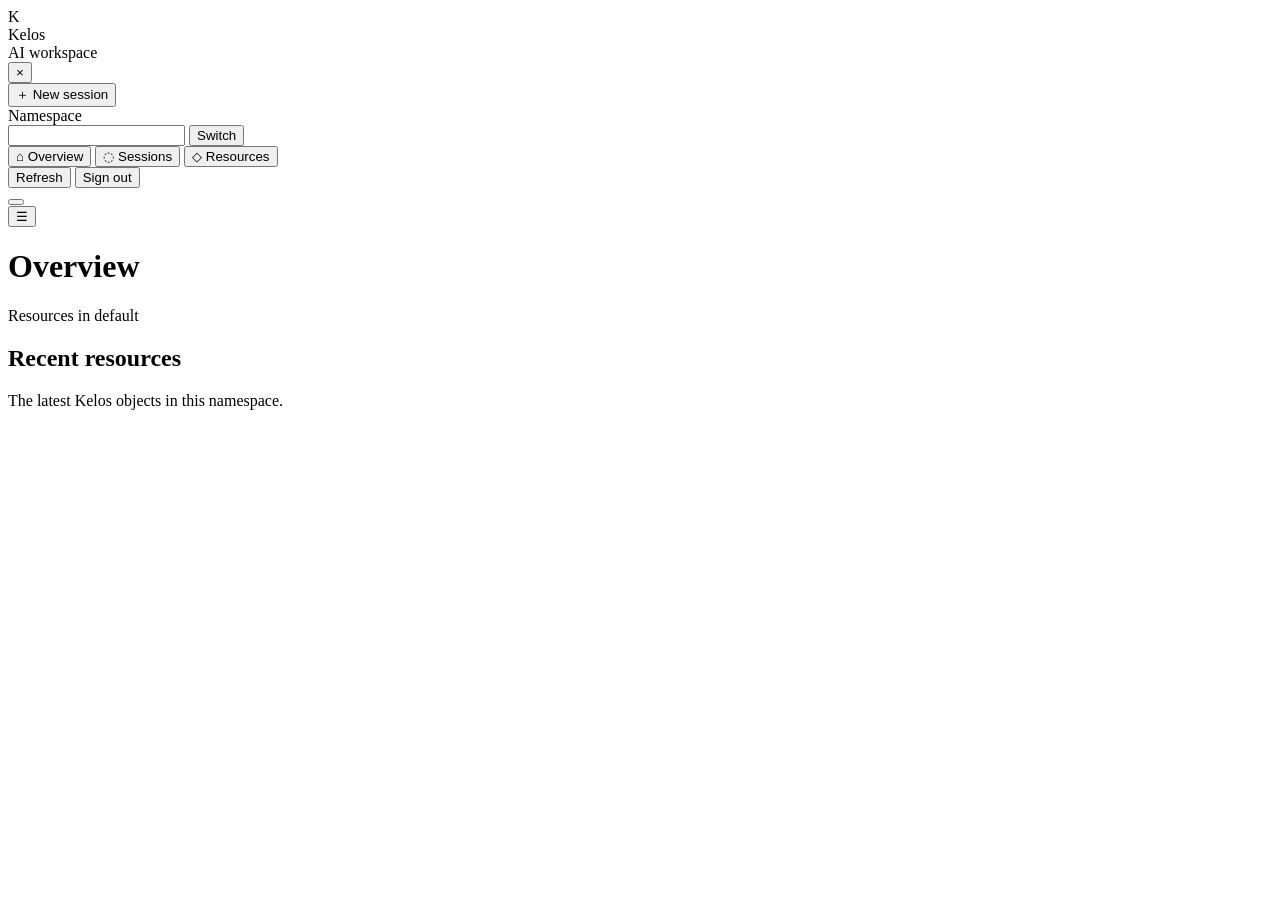
==== internal/consoleserver/web/index.html @ a37d00bb "Make console sidebar controls scrollable" ====
<!doctype html>
<html lang="en">
<head>
  <meta charset="utf-8">
  <meta name="viewport" content="width=device-width, initial-scale=1, viewport-fit=cover, interactive-widget=resizes-content">
  <meta name="color-scheme" content="light dark">
  <title>Kelos Console</title>
  <link rel="stylesheet" href="/assets/styles.css">
</head>
<body>
  <div class="app-shell">
    <aside class="sidebar" id="sidebar">
      <div class="brand-row">
        <div class="brand-mark" aria-hidden="true">K</div>
        <div>
          <div class="brand">Kelos</div>
          <div class="brand-subtitle">AI workspace</div>
        </div>
        <button class="icon-button mobile-only" id="close-sidebar" aria-label="Close navigation">×</button>
      </div>
      <div class="sidebar-scroll">
        <button class="new-session-button" id="new-session" type="button">
          <span aria-hidden="true">＋</span> New session
        </button>
        <form class="namespace-form" id="namespace-form">
          <label for="active-namespace">Namespace</label>
          <div>
            <input id="active-namespace" required autocomplete="off" aria-label="Active namespace">
            <button type="submit">Switch</button>
          </div>
        </form>
        <nav class="console-nav" aria-label="Console">
          <button id="console-overview" type="button" aria-current="page"><span aria-hidden="true">⌂</span> Overview</button>
          <button id="console-sessions" type="button"><span aria-hidden="true">◌</span> Sessions</button>
          <button id="console-resources" type="button"><span aria-hidden="true">◇</span> Resources</button>
        </nav>
        <div class="session-sidebar" id="session-sidebar" hidden>
          <div class="session-sidebar-header">
            <div class="sidebar-label">Conversations</div>
          </div>
          <div class="session-list" id="session-list" aria-live="polite"></div>
        </div>
      </div>
      <div class="sidebar-footer">
        <button class="quiet-button" id="refresh-console">Refresh</button>
        <button class="quiet-button" id="logout">Sign out</button>
      </div>
    </aside>
    <button class="sidebar-scrim" id="sidebar-scrim" type="button" aria-label="Close navigation" tabindex="-1"></button>

    <main class="console-page" id="overview-view">
      <header class="console-page-header">
        <button class="icon-button mobile-only open-sidebar-button" type="button" aria-label="Open navigation" aria-controls="sidebar" aria-expanded="false">☰</button>
        <div>
          <h1>Overview</h1>
          <p>Resources in <span class="console-namespace">default</span></p>
        </div>
      </header>
      <section class="console-page-body">
        <div class="resource-summary-grid" id="resource-summary-grid" aria-live="polite"></div>
        <section class="console-section">
          <div class="console-section-heading">
            <div>
              <h2>Recent resources</h2>
              <p>The latest Kelos objects in this namespace.</p>
            </div>
          </div>
          <div class="resource-table-wrap" id="recent-resources"></div>
        </section>
      </section>
    </main>

    <main class="console-page" id="resources-view" hidden>
      <header class="console-page-header">
        <button class="icon-button mobile-only open-sidebar-button" type="button" aria-label="Open navigation" aria-controls="sidebar" aria-expanded="false">☰</button>
        <div>
          <h1>Resources</h1>
          <p>Inspect Kelos manifests in <span class="console-namespace">default</span></p>
        </div>
      </header>
      <section class="console-page-body">
        <div class="mode-switch resource-view-tabs" role="tablist" aria-label="Resource view">
          <button id="resource-diagram-tab" type="button" role="tab" aria-selected="true" aria-controls="resource-diagram-panel">Relationships</button>
          <button id="resource-inventory-tab" type="button" role="tab" aria-selected="false" aria-controls="resource-inventory-panel" tabindex="-1">Inventory</button>
        </div>
        <section class="resource-diagram-panel" id="resource-diagram-panel" role="tabpanel" aria-labelledby="resource-diagram-tab">
          <div class="resource-diagram-heading">
            <div>
              <h2>Resource relationships</h2>
              <p>Follow the resources connected to one object.</p>
            </div>
            <label class="resource-relationship-focus" for="resource-relationship-focus">
              <span>Focus resource</span>
              <select id="resource-relationship-focus"></select>
            </label>
          </div>
          <div class="resource-diagram" id="resource-diagram" aria-live="polite"></div>
          <div class="resource-relationship-legend">
            <span><i></i> Explicit reference</span>
            <span><i data-inferred="true"></i> Selector or label match</span>
          </div>
        </section>
        <section id="resource-inventory-panel" role="tabpanel" aria-labelledby="resource-inventory-tab" hidden>
          <label class="resource-mobile-kind" for="resource-kind">
            <span>Resource type</span>
            <select id="resource-kind"></select>
          </label>
          <div class="resource-browser">
            <aside class="resource-type-panel" aria-label="Resource types">
              <div class="resource-type-panel-heading">
                <span>Resource types</span>
                <span id="resource-total-count">0</span>
              </div>
              <nav class="resource-type-list" id="resource-type-list"></nav>
            </aside>
            <section class="resource-inventory" aria-labelledby="resource-list-title">
              <div class="resource-inventory-heading">
                <div>
                  <div class="resource-inventory-title-row">
                    <h2 id="resource-list-title">All resources</h2>
                    <span id="resource-list-count">0</span>
                  </div>
                  <p id="resource-list-summary">Every Kelos object in this namespace.</p>
                </div>
                <label class="resource-search" for="resource-search">
                  <span>Search resources</span>
                  <input id="resource-search" type="search" placeholder="Name, kind, or status" autocomplete="off">
                </label>
              </div>
              <div class="resource-table-wrap" id="resource-list" aria-live="polite"></div>
            </section>
          </div>
        </section>
      </section>
    </main>

    <main class="conversation" id="sessions-view" hidden>
      <header class="conversation-header">
        <button class="icon-button mobile-only open-sidebar-button" id="open-sidebar" aria-label="Open navigation" aria-controls="sidebar" aria-expanded="false">☰</button>
        <div class="session-heading">
          <div class="session-title-row">
            <div class="session-title" id="session-title">Choose a session</div>
            <button class="session-display-name-button" id="session-display-name" type="button" disabled hidden>Rename</button>
          </div>
          <div class="session-meta" id="session-meta">Select an existing conversation or create one.</div>
          <form class="session-section-control" id="session-section-form" hidden>
            <label for="session-section-choice">Section</label>
            <select id="session-section-choice" aria-label="Section" disabled>
              <optgroup label="Actions">
                <option value="">Choose section</option>
                <option value="" data-create-section="true">＋ Create new section…</option>
              </optgroup>
            </select>
            <input id="session-section-choice-custom" maxlength="64" placeholder="New section name" aria-label="New section name" autocomplete="off" hidden>
            <button id="save-session-section" type="submit" hidden>Add</button>
            <button class="session-section-cancel" id="cancel-session-section" type="button" aria-label="Close section editor">×</button>
          </form>
        </div>
        <div class="header-actions">
          <div class="view-tabs" role="tablist" aria-label="Session view">
            <button id="conversation-tab" type="button" role="tab" aria-selected="true" aria-controls="messages" tabindex="0" disabled>Conversation</button>
            <button id="changes-tab" type="button" role="tab" aria-selected="false" aria-controls="changes-view" tabindex="-1" disabled>Changes <span id="changes-count">0</span></button>
          </div>
          <span class="connection-pill" id="connection-pill" data-state="idle"><span></span>Not connected</span>
          <button class="icon-button session-lifecycle-action" id="suspend-session" aria-label="Suspend session" title="Suspend session" disabled hidden>⏸</button>
          <button class="icon-button session-lifecycle-action" id="resume-session" aria-label="Resume session" title="Resume session" disabled hidden>▶</button>
          <button class="icon-button danger" id="reset-session" aria-label="Reset session" title="Reset session" disabled>↺</button>
          <button class="icon-button danger" id="delete-session" aria-label="Delete session" title="Delete session" disabled>⌫</button>
        </div>
      </header>

      <section class="messages" id="messages" role="tabpanel" aria-labelledby="conversation-tab" aria-live="polite">
        <div class="welcome" id="welcome">
          <div class="welcome-orbit"><span>K</span></div>
          <h1>What should we work on?</h1>
          <p>Start an agent session, keep the full thread, and continue the same conversation here or from your terminal.</p>
          <button class="primary-button" id="welcome-new">Create your first session</button>
        </div>
      </section>

      <section class="changes-view" id="changes-view" role="tabpanel" aria-labelledby="changes-tab" hidden>
        <header class="changes-header">
          <div>
            <h2>File changes</h2>
            <p id="changes-summary">No changed files</p>
          </div>
        </header>
        <div class="changes-list" id="changes-list" aria-live="polite">
          <div class="changes-empty">No file changes yet.</div>
        </div>
      </section>

      <footer class="composer-wrap">
        <div class="session-progress" id="session-progress" data-state="idle" role="status" aria-live="polite" hidden>
          <span class="session-progress-dot" aria-hidden="true">•</span>
          <span id="session-progress-label"></span>
          <span id="session-progress-elapsed" aria-hidden="true"></span>
        </div>
        <div class="pending-message" id="pending-message" aria-label="Pending message" aria-live="polite" hidden></div>
        <div class="pending-attachments" id="pending-attachments" aria-label="Files ready to attach" hidden></div>
        <form class="composer" id="composer">
          <input id="attachment-input" type="file" multiple hidden>
          <button class="attach-button" id="attach-files" type="button" aria-label="Attach files" title="Attach files" disabled>＋</button>
          <textarea id="message-input" rows="1" placeholder="Choose a ready session to start chatting" aria-label="Message" disabled></textarea>
          <button class="send-button" id="send-message" type="submit" aria-label="Send message" data-action="send" disabled>↑</button>
        </form>
        <div class="session-runtime-status" id="session-runtime-status" role="status" aria-live="polite" hidden></div>
        <div class="composer-hint" id="composer-hint">Enter to send · Shift+Enter for a new line · !COMMAND · /goal</div>
      </footer>
    </main>
  </div>

  <dialog class="session-dialog" id="session-dialog">
    <form method="dialog" id="session-form">
      <div class="dialog-header">
        <div>
          <h2>New session</h2>
          <p>Create one live agent conversation in its own Pod.</p>
        </div>
        <button class="icon-button close-dialog" type="button" aria-label="Close">×</button>
      </div>
      <div class="mode-switch" role="tablist" aria-label="Session creation mode">
        <button type="button" id="session-mode-form" role="tab" aria-selected="true">Form</button>
        <button type="button" id="session-mode-yaml" role="tab" aria-selected="false">YAML</button>
      </div>
      <div class="source-picker">
        <label for="session-source">Generate from Session <em>optional</em></label>
        <select name="sessionSource" id="session-source">
          <option value="">Start from scratch</option>
        </select>
        <small>Copies the full Session spec, but not metadata, conversation, or volume data.</small>
        <div class="source-status" id="session-source-status" role="status" hidden></div>
      </div>
      <fieldset class="mode-panel" id="session-form-fields">
        <div class="form-grid">
        <label>
          <span>Name</span>
          <input name="name" required pattern="[a-z0-9]([-a-z0-9]*[a-z0-9])?" placeholder="feature-review" autocomplete="off">
        </label>
        <label>
          <span>Namespace</span>
          <input name="namespace" required value="default" autocomplete="off" readonly>
        </label>
        <label>
          <span>Section <em>optional</em></span>
          <select name="section" id="session-section-select">
            <optgroup label="Actions">
              <option value="">No section (leave unsectioned)</option>
              <option value="" data-create-section="true">＋ Create new section…</option>
            </optgroup>
          </select>
          <input name="sectionCustom" id="session-section-custom" maxlength="64" placeholder="New section name" autocomplete="off" hidden>
          <small>Choose an existing section or create one once for future Sessions.</small>
        </label>
        <label>
          <span>Provider</span>
          <select name="provider">
            <option value="claude-code">Claude Code</option>
            <option value="codex">Codex</option>
            <option value="opencode">OpenCode</option>
          </select>
        </label>
        <label>
          <span>Credential type</span>
          <select name="credentialType" id="credential-type">
            <option value="api-key">API key</option>
            <option value="oauth">OAuth</option>
            <option value="none">No Secret injection</option>
          </select>
        </label>
        <label class="form-wide" id="secret-field">
          <span>Credential Secret</span>
          <select name="credentialChoice" id="credential-secret">
            <option value="">Choose a credential…</option>
            <option value="__custom__">Enter another Secret name…</option>
          </select>
          <input name="secretName" id="credential-secret-custom" placeholder="agent-credentials" autocomplete="off" hidden>
          <small>Previously used credentials are suggested without granting the Console server access to Secret contents.</small>
        </label>
        <label>
          <span>Workspace <em>optional</em></span>
          <select name="workspace" id="workspace-select">
            <option value="">No workspace</option>
            <option value="__custom__">Enter another Workspace name…</option>
          </select>
          <input name="workspaceCustom" id="workspace-custom" placeholder="my-repository" autocomplete="off" hidden>
        </label>
        <label>
          <span>Model <em>optional</em></span>
          <input name="model" placeholder="Provider default" autocomplete="off">
        </label>
        <label class="form-wide">
          <span>Initial branch <em>optional</em></span>
          <input name="initialBranch" id="session-initial-branch" placeholder="feature/issue-42" autocomplete="off">
          <small>Checks out an existing remote branch or creates it from the Workspace ref. Requires a Workspace.</small>
        </label>
        <label class="form-wide">
          <span>Initial prompt <em>optional</em></span>
          <textarea name="initialPrompt" id="session-initial-prompt" rows="4" placeholder="Describe the work to begin when the Session starts."></textarea>
          <small>Submitted when no conversation history exists. With emptyDir, Pod replacement loses history and may submit this prompt again; use a persistent volume to prevent replay.</small>
        </label>
        <div class="form-wide form-field">
          <span class="form-label">AgentConfigs <em>optional</em></span>
          <div class="option-picker">
            <select id="agent-config-select" aria-label="AgentConfig to add">
              <option value="">Add an AgentConfig…</option>
            </select>
            <button class="secondary-button compact" id="add-agent-config" type="button" disabled>Add</button>
          </div>
          <div class="selected-options" id="selected-agent-configs" aria-live="polite"></div>
          <small>Select one at a time. The displayed order is the application order.</small>
        </div>
          <div class="form-wide form-section">
            <label class="checkbox-field">
              <input type="checkbox" name="persistentVolume" id="volume-claim-enabled">
              <span>
                <strong>Persistent volume</strong>
                <small>Recommended outside development. Keeps the workspace and conversation history when the Session Pod is replaced.</small>
              </span>
            </label>
            <div class="nested-grid" id="volume-claim-fields" hidden>
              <label>
                <span>Storage request</span>
                <input name="storageRequest" value="10Gi" placeholder="10Gi" autocomplete="off">
              </label>
              <label>
                <span>Access mode</span>
                <select name="accessMode">
                  <option value="ReadWriteOnce">ReadWriteOnce</option>
                  <option value="ReadWriteOncePod">ReadWriteOncePod</option>
                  <option value="ReadWriteMany">ReadWriteMany</option>
                  <option value="ReadOnlyMany">ReadOnlyMany</option>
                </select>
              </label>
              <label class="form-wide">
                <span>StorageClass <em>optional</em></span>
                <input name="storageClassName" placeholder="Cluster default" autocomplete="off">
              </label>
            </div>
          </div>
        </div>
      </fieldset>
      <div class="mode-panel yaml-panel" id="session-yaml-panel" hidden>
        <label for="session-yaml">Session manifest</label>
        <textarea id="session-yaml" name="sessionYAML" rows="19" spellcheck="false" aria-describedby="session-yaml-help"></textarea>
        <small id="session-yaml-help">Apply one <code>kelos.dev/v1alpha2</code> Session in the active namespace.</small>
      </div>
      <div class="dialog-error" id="dialog-error" role="alert"></div>
      <div class="dialog-actions">
        <button class="secondary-button close-dialog" type="button">Cancel</button>
        <button class="primary-button" id="create-session" value="default">Create session</button>
      </div>
    </form>
  </dialog>

  <dialog class="session-dialog display-name-dialog" id="display-name-dialog" aria-labelledby="display-name-dialog-title" aria-describedby="display-name-dialog-description">
    <form id="display-name-form">
      <div class="dialog-header">
        <div>
          <h2 id="display-name-dialog-title">Rename Session</h2>
          <p id="display-name-dialog-description">Set a display name without changing the Kubernetes resource name.</p>
        </div>
        <button class="icon-button close-display-name-dialog" type="button" aria-label="Close">×</button>
      </div>
      <label class="section-field">
        <span>Display name</span>
        <input name="displayName" id="session-display-name-input" maxlength="64" autocomplete="off">
        <small>Leave blank to display the Kubernetes resource name.</small>
      </label>
      <div class="dialog-error" id="display-name-dialog-error" role="alert"></div>
      <div class="dialog-actions">
        <button class="secondary-button close-display-name-dialog" type="button">Cancel</button>
        <button class="primary-button" id="save-session-display-name">Save name</button>
      </div>
    </form>
  </dialog>

  <dialog class="session-dialog resource-detail-dialog" id="resource-detail-dialog" aria-labelledby="resource-detail-title">
    <div class="resource-detail-content">
      <div class="dialog-header">
        <div>
          <h2 id="resource-detail-title">Resource manifest</h2>
          <p id="resource-detail-subtitle"></p>
        </div>
        <button class="icon-button close-resource-detail" type="button" aria-label="Close">×</button>
      </div>
      <div class="mode-switch resource-detail-tabs" id="resource-detail-tabs" role="tablist" aria-label="Task details" hidden>
        <button id="resource-detail-logs-tab" type="button" role="tab" aria-selected="true" aria-controls="resource-detail-logs-panel">Logs</button>
        <button id="resource-detail-manifest-tab" type="button" role="tab" aria-selected="false" aria-controls="resource-detail-manifest-panel" tabindex="-1">Manifest</button>
      </div>
      <section class="resource-detail-panel resource-detail-logs-panel" id="resource-detail-logs-panel" role="tabpanel" aria-labelledby="resource-detail-logs-tab" hidden>
        <div class="resource-detail-log-toolbar">
          <span>Showing up to the latest 2,000 lines (2 MiB maximum).</span>
          <button class="quiet-button" id="refresh-resource-logs" type="button">Refresh</button>
        </div>
        <pre id="resource-detail-logs"></pre>
      </section>
      <section class="resource-detail-panel" id="resource-detail-manifest-panel" role="tabpanel" aria-labelledby="resource-detail-manifest-tab">
        <pre id="resource-detail-yaml"></pre>
      </section>
      <div class="dialog-actions">
        <button class="secondary-button close-resource-detail" type="button">Close</button>
      </div>
    </div>
  </dialog>

  <div class="session-actions-menu" id="session-actions-menu" role="menu" hidden>
    <button id="session-action-rename" type="button" role="menuitem">Rename</button>
    <button id="session-action-section" type="button" role="menuitem">Move to section…</button>
    <button id="session-action-lifecycle" type="button" role="menuitem">Suspend</button>
    <button id="session-action-reset" type="button" role="menuitem">Reset</button>
    <div class="session-actions-separator" role="separator"></div>
    <button class="danger" id="session-action-delete" type="button" role="menuitem">Delete</button>
  </div>

  <div class="toast" id="toast" role="status"></div>
  <script src="/assets/app.js" defer></script>
</body>
</html>
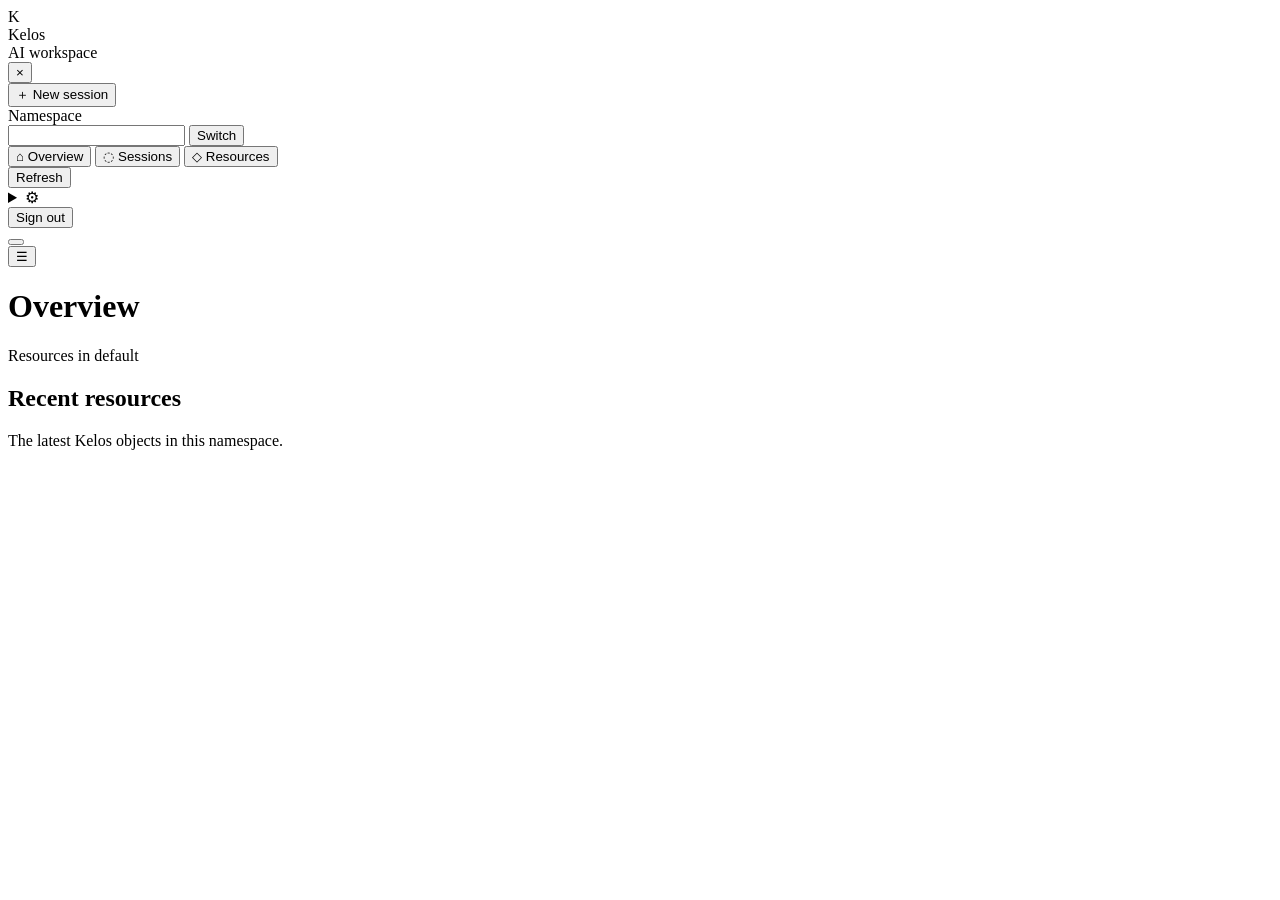
==== commit ec082a0f: "Add OIDC authentication and Kubernetes RBAC to Console" ====
--- a/internal/consoleserver/web/index.html
+++ b/internal/consoleserver/web/index.html
@@ -5,6 +5,8 @@
   <meta name="viewport" content="width=device-width, initial-scale=1, viewport-fit=cover, interactive-widget=resizes-content">
   <meta name="color-scheme" content="light dark">
   <title>Kelos Console</title>
+  <meta name="terminal-style-nonce" content="{{STYLE_NONCE}}">
+  <link rel="stylesheet" href="/assets/xterm.css">
   <link rel="stylesheet" href="/assets/styles.css">
 </head>
 <body>
@@ -18,10 +20,10 @@
         </div>
         <button class="icon-button mobile-only" id="close-sidebar" aria-label="Close navigation">×</button>
       </div>
+      <button class="new-session-button" id="new-session" type="button">
+        <span aria-hidden="true">＋</span> New session
+      </button>
       <div class="sidebar-scroll">
-        <button class="new-session-button" id="new-session" type="button">
-          <span aria-hidden="true">＋</span> New session
-        </button>
         <form class="namespace-form" id="namespace-form">
           <label for="active-namespace">Namespace</label>
           <div>
@@ -43,6 +45,19 @@
       </div>
       <div class="sidebar-footer">
         <button class="quiet-button" id="refresh-console">Refresh</button>
+        <details class="console-settings" id="console-settings">
+          <summary class="icon-button" id="console-settings-button" aria-label="Settings" aria-controls="console-settings-panel" title="Settings"><span aria-hidden="true">⚙</span></summary>
+          <section class="settings-popover" id="console-settings-panel" aria-labelledby="console-settings-title">
+            <h2 id="console-settings-title">Settings</h2>
+            <p id="console-identity" hidden></p>
+            <label class="settings-toggle" for="browser-alerts">
+              <span>Browser notifications</span>
+              <input id="browser-alerts" type="checkbox" role="switch" aria-describedby="browser-alerts-description browser-alerts-status">
+            </label>
+            <p id="browser-alerts-description">Notify when the connected Session needs input or finishes while you’re away. Keep this tab open.</p>
+            <p id="browser-alerts-status" role="status" hidden></p>
+          </section>
+        </details>
         <button class="quiet-button" id="logout">Sign out</button>
       </div>
     </aside>
@@ -160,7 +175,18 @@
           <div class="view-tabs" role="tablist" aria-label="Session view">
             <button id="conversation-tab" type="button" role="tab" aria-selected="true" aria-controls="messages" tabindex="0" disabled>Conversation</button>
             <button id="changes-tab" type="button" role="tab" aria-selected="false" aria-controls="changes-view" tabindex="-1" disabled>Changes <span id="changes-count">0</span></button>
-          </div>
+            <button id="terminal-tab" type="button" role="tab" aria-selected="false" aria-controls="terminal-view" tabindex="-1" disabled>Terminal</button>
+          </div>
+          <label class="session-view-picker" id="session-view-picker" data-view="conversation" title="Session view">
+            <svg class="conversation-view-icon" viewBox="0 0 24 24" aria-hidden="true"><path d="M5 4h14a2 2 0 0 1 2 2v10a2 2 0 0 1-2 2H9l-6 4V6a2 2 0 0 1 2-2Z"/></svg>
+            <svg class="changes-view-icon" viewBox="0 0 24 24" aria-hidden="true"><path d="M14 2H6a2 2 0 0 0-2 2v16a2 2 0 0 0 2 2h12a2 2 0 0 0 2-2V8ZM14 2v6h6M8 12h8M8 16h8"/></svg>
+            <svg class="terminal-view-icon" viewBox="0 0 24 24" aria-hidden="true"><path d="m4 6 6 6-6 6m9 0h7"/></svg>
+            <select id="session-view-choice" aria-label="Session view" disabled>
+              <option value="conversation">Conversation</option>
+              <option value="changes">Changes</option>
+              <option value="terminal" id="terminal-view-choice" disabled>Terminal</option>
+            </select>
+          </label>
           <span class="connection-pill" id="connection-pill" data-state="idle"><span></span>Not connected</span>
           <button class="icon-button session-lifecycle-action" id="suspend-session" aria-label="Suspend session" title="Suspend session" disabled hidden>⏸</button>
           <button class="icon-button session-lifecycle-action" id="resume-session" aria-label="Resume session" title="Resume session" disabled hidden>▶</button>
@@ -168,6 +194,14 @@
           <button class="icon-button danger" id="delete-session" aria-label="Delete session" title="Delete session" disabled>⌫</button>
         </div>
       </header>
+
+      <div class="current-request" id="current-request" hidden>
+        <button id="current-request-button" type="button" aria-label="Jump to current request">
+          <span class="current-request-label">Current request</span>
+          <span class="current-request-text" id="current-request-text"></span>
+          <span class="current-request-jump" aria-hidden="true">↑</span>
+        </button>
+      </div>
 
       <section class="messages" id="messages" role="tabpanel" aria-labelledby="conversation-tab" aria-live="polite">
         <div class="welcome" id="welcome">
@@ -190,6 +224,14 @@
         </div>
       </section>
 
+      <section class="terminal-view" id="terminal-view" role="tabpanel" aria-labelledby="terminal-tab" hidden>
+        <header class="terminal-header">
+          <span id="terminal-status" role="status">Connecting…</span>
+          <button class="secondary-button" id="reconnect-terminal" type="button" disabled>Reconnect</button>
+        </header>
+        <div id="terminal-container"></div>
+      </section>
+
       <footer class="composer-wrap">
         <div class="session-progress" id="session-progress" data-state="idle" role="status" aria-live="polite" hidden>
           <span class="session-progress-dot" aria-hidden="true">•</span>
@@ -200,15 +242,34 @@
         <div class="pending-attachments" id="pending-attachments" aria-label="Files ready to attach" hidden></div>
         <form class="composer" id="composer">
           <input id="attachment-input" type="file" multiple hidden>
-          <button class="attach-button" id="attach-files" type="button" aria-label="Attach files" title="Attach files" disabled>＋</button>
           <textarea id="message-input" rows="1" placeholder="Choose a ready session to start chatting" aria-label="Message" disabled></textarea>
-          <button class="send-button" id="send-message" type="submit" aria-label="Send message" data-action="send" disabled>↑</button>
+          <div class="composer-actions">
+            <button class="attach-button" id="attach-files" type="button" aria-label="Attach files" title="Attach files" disabled>＋</button>
+            <button class="prompt-history-button" id="session-prompts" type="button" aria-haspopup="dialog" aria-controls="prompts-dialog" disabled>
+              <svg viewBox="0 0 24 24" aria-hidden="true"><path d="M3 11a9 9 0 1 1 2.7 7.4M3 4v7h7M12 7v5l3 2"/></svg>
+              Prompt history
+            </button>
+            <button class="send-button" id="send-message" type="submit" aria-label="Send message" data-action="send" disabled>↑</button>
+          </div>
         </form>
         <div class="session-runtime-status" id="session-runtime-status" role="status" aria-live="polite" hidden></div>
         <div class="composer-hint" id="composer-hint">Enter to send · Shift+Enter for a new line · !COMMAND · /goal</div>
       </footer>
     </main>
   </div>
+
+  <dialog class="session-dialog prompt-history-dialog" id="prompts-dialog" aria-labelledby="prompts-title">
+    <div class="dialog-header">
+      <div>
+        <h2 id="prompts-title">Prompt history</h2>
+        <p>Your previous prompts, newest first. Jump to a message in the conversation or use its text in your draft.</p>
+      </div>
+      <button class="icon-button" id="prompts-close" type="button" aria-label="Close prompt history">×</button>
+    </div>
+    <div id="prompts-list"></div>
+    <p id="prompts-status" role="status"></p>
+    <button class="secondary-button" id="prompts-more" type="button">Load earlier prompts</button>
+  </dialog>
 
   <dialog class="session-dialog" id="session-dialog">
     <form method="dialog" id="session-form">
@@ -414,6 +475,9 @@
   </div>
 
   <div class="toast" id="toast" role="status"></div>
+  <script src="/assets/xterm.js" defer></script>
+  <script src="/assets/xterm-addon-fit.js" defer></script>
+  <script src="/assets/terminal.js" defer></script>
   <script src="/assets/app.js" defer></script>
 </body>
 </html>
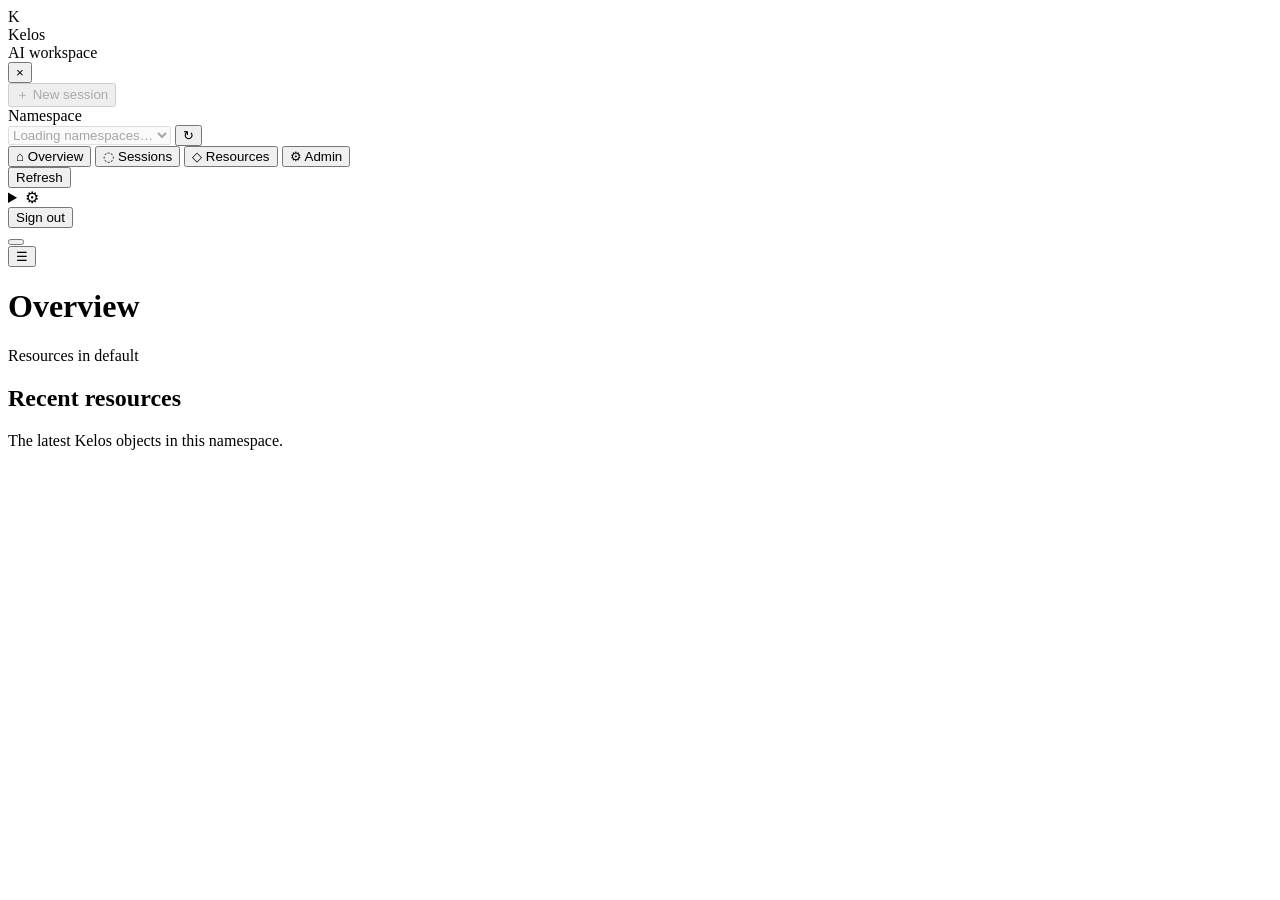
==== commit 87f64471: "Add namespace membership and configuration administration to Console" ====
--- a/internal/consoleserver/web/index.html
+++ b/internal/consoleserver/web/index.html
@@ -20,21 +20,23 @@
         </div>
         <button class="icon-button mobile-only" id="close-sidebar" aria-label="Close navigation">×</button>
       </div>
-      <button class="new-session-button" id="new-session" type="button">
+      <button class="new-session-button" id="new-session" disabled type="button">
         <span aria-hidden="true">＋</span> New session
       </button>
       <div class="sidebar-scroll">
         <form class="namespace-form" id="namespace-form">
           <label for="active-namespace">Namespace</label>
           <div>
-            <input id="active-namespace" required autocomplete="off" aria-label="Active namespace">
-            <button type="submit">Switch</button>
-          </div>
+            <select id="active-namespace" required aria-label="Active namespace" disabled><option value="">Loading namespaces…</option></select>
+            <button id="refresh-namespaces" type="button" aria-label="Refresh namespaces" title="Refresh namespaces">↻</button>
+          </div>
+          <p id="namespace-status" role="status" hidden></p>
         </form>
         <nav class="console-nav" aria-label="Console">
           <button id="console-overview" type="button" aria-current="page"><span aria-hidden="true">⌂</span> Overview</button>
           <button id="console-sessions" type="button"><span aria-hidden="true">◌</span> Sessions</button>
           <button id="console-resources" type="button"><span aria-hidden="true">◇</span> Resources</button>
+          <button id="console-admin" type="button"><span aria-hidden="true">⚙</span> Admin</button>
         </nav>
         <div class="session-sidebar" id="session-sidebar" hidden>
           <div class="session-sidebar-header">
@@ -149,6 +151,61 @@
       </section>
     </main>
 
+    <main class="console-page" id="admin-view" hidden>
+      <header class="console-page-header">
+        <button class="icon-button mobile-only open-sidebar-button" type="button" aria-label="Open navigation" aria-controls="sidebar" aria-expanded="false">☰</button>
+        <div>
+          <h1>Admin</h1>
+          <p>Manage members and configuration in <span class="console-namespace">default</span></p>
+        </div>
+      </header>
+      <section class="console-page-body">
+        <div class="admin-intro">
+          <div>
+            <h2>Administration</h2>
+            <p>Give people access to this namespace and manage its configuration. Available actions follow your Kubernetes permissions.</p>
+          </div>
+          <button class="secondary-button" id="refresh-admin" type="button">Refresh</button>
+        </div>
+        <section class="admin-card" aria-labelledby="members-title">
+          <div class="admin-card-header">
+            <div>
+              <h2 id="members-title">Members of <span class="console-namespace">default</span></h2>
+              <p>User members can use Sessions and inspect resources. Admin members can also manage members and configuration.</p>
+            </div>
+            <button id="add-member" class="primary-button" type="button" hidden>Add member</button>
+          </div>
+          <p class="member-status" id="member-status" role="status">Loading members…</p>
+          <p class="admin-error member-status" id="member-error" role="alert" hidden></p>
+          <div id="member-list"></div>
+          <div id="member-groups" class="member-groups"></div>
+          <p class="member-note">Removing direct membership does not remove access through groups or external permissions. Other roles and cluster-wide access are managed outside Console.</p>
+        </section>
+        <p class="admin-status" id="admin-status" role="status">Loading configuration…</p>
+        <div id="admin-collections"></div>
+      </section>
+    </main>
+
+    <dialog id="member-dialog" class="session-dialog member-dialog" aria-labelledby="member-dialog-title">
+      <form id="member-form">
+        <div class="dialog-header">
+          <h2 id="member-dialog-title">Add member</h2>
+          <p id="member-dialog-description"></p>
+        </div>
+        <label for="member-subject">OIDC user ID</label>
+        <input id="member-subject" required maxlength="1024" autocomplete="off" placeholder="Subject from your identity provider" aria-describedby="member-help">
+        <p id="member-help"></p>
+        <label for="member-role">Role in this namespace</label>
+        <select id="member-role" required aria-describedby="member-permissions"></select>
+        <p id="member-permissions">User: use Sessions and inspect resources. Admin: also manage members and configuration.</p>
+        <p class="admin-error" id="member-dialog-error" role="alert" hidden></p>
+        <div class="dialog-actions">
+          <button id="cancel-member" class="secondary-button" type="button">Cancel</button>
+          <button id="save-member" class="primary-button" type="submit">Add member</button>
+        </div>
+      </form>
+    </dialog>
+
     <main class="conversation" id="sessions-view" hidden>
       <header class="conversation-header">
         <button class="icon-button mobile-only open-sidebar-button" id="open-sidebar" aria-label="Open navigation" aria-controls="sidebar" aria-expanded="false">☰</button>
@@ -203,14 +260,18 @@
         </button>
       </div>
 
-      <section class="messages" id="messages" role="tabpanel" aria-labelledby="conversation-tab" aria-live="polite">
+      <section class="messages" id="messages" role="tabpanel" aria-labelledby="conversation-tab" aria-live="polite" tabindex="-1">
         <div class="welcome" id="welcome">
           <div class="welcome-orbit"><span>K</span></div>
           <h1>What should we work on?</h1>
           <p>Start an agent session, keep the full thread, and continue the same conversation here or from your terminal.</p>
-          <button class="primary-button" id="welcome-new">Create your first session</button>
-        </div>
-      </section>
+          <button class="primary-button" id="welcome-new" disabled>Create your first session</button>
+        </div>
+      </section>
+
+      <button class="jump-to-latest" id="jump-to-latest" type="button" aria-controls="messages" hidden>
+        <span aria-hidden="true">↓</span> Jump to latest
+      </button>
 
       <section class="changes-view" id="changes-view" role="tabpanel" aria-labelledby="changes-tab" hidden>
         <header class="changes-header">
@@ -257,6 +318,25 @@
       </footer>
     </main>
   </div>
+
+  <dialog class="session-dialog admin-editor" id="admin-editor" aria-labelledby="admin-editor-title">
+    <form id="admin-form">
+      <div class="dialog-header">
+        <div>
+          <h2 id="admin-editor-title">Edit resource</h2>
+          <p id="admin-editor-description"></p>
+        </div>
+        <button class="icon-button close-admin-editor" type="button" aria-label="Close editor">×</button>
+      </div>
+      <label for="admin-yaml">Manifest YAML</label>
+      <textarea id="admin-yaml" spellcheck="false" required aria-describedby="admin-editor-description"></textarea>
+      <p class="admin-error" id="admin-editor-error" role="alert" hidden></p>
+      <div class="admin-editor-actions">
+        <button class="secondary-button close-admin-editor" type="button">Cancel</button>
+        <button class="primary-button" id="save-admin-resource" type="submit">Save changes</button>
+      </div>
+    </form>
+  </dialog>
 
   <dialog class="session-dialog prompt-history-dialog" id="prompts-dialog" aria-labelledby="prompts-title">
     <div class="dialog-header">
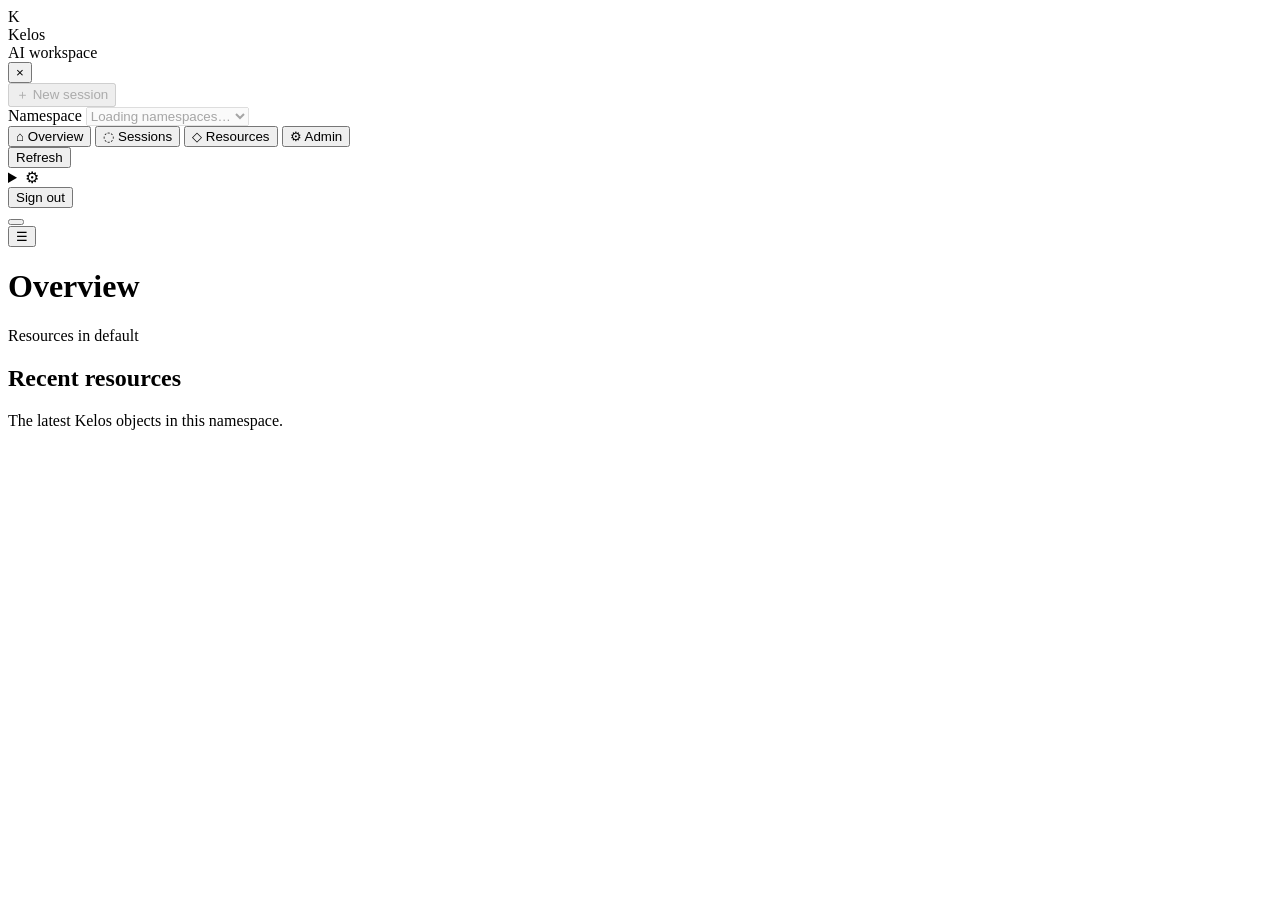
==== commit b1c51c7c: "Speed up Console namespace loading and refresh choices automatically Validate the remembered or defa" ====
--- a/internal/consoleserver/web/index.html
+++ b/internal/consoleserver/web/index.html
@@ -26,10 +26,7 @@
       <div class="sidebar-scroll">
         <form class="namespace-form" id="namespace-form">
           <label for="active-namespace">Namespace</label>
-          <div>
-            <select id="active-namespace" required aria-label="Active namespace" disabled><option value="">Loading namespaces…</option></select>
-            <button id="refresh-namespaces" type="button" aria-label="Refresh namespaces" title="Refresh namespaces">↻</button>
-          </div>
+          <select id="active-namespace" required aria-label="Active namespace" aria-describedby="namespace-status" disabled><option value="">Loading namespaces…</option></select>
           <p id="namespace-status" role="status" hidden></p>
         </form>
         <nav class="console-nav" aria-label="Console">
